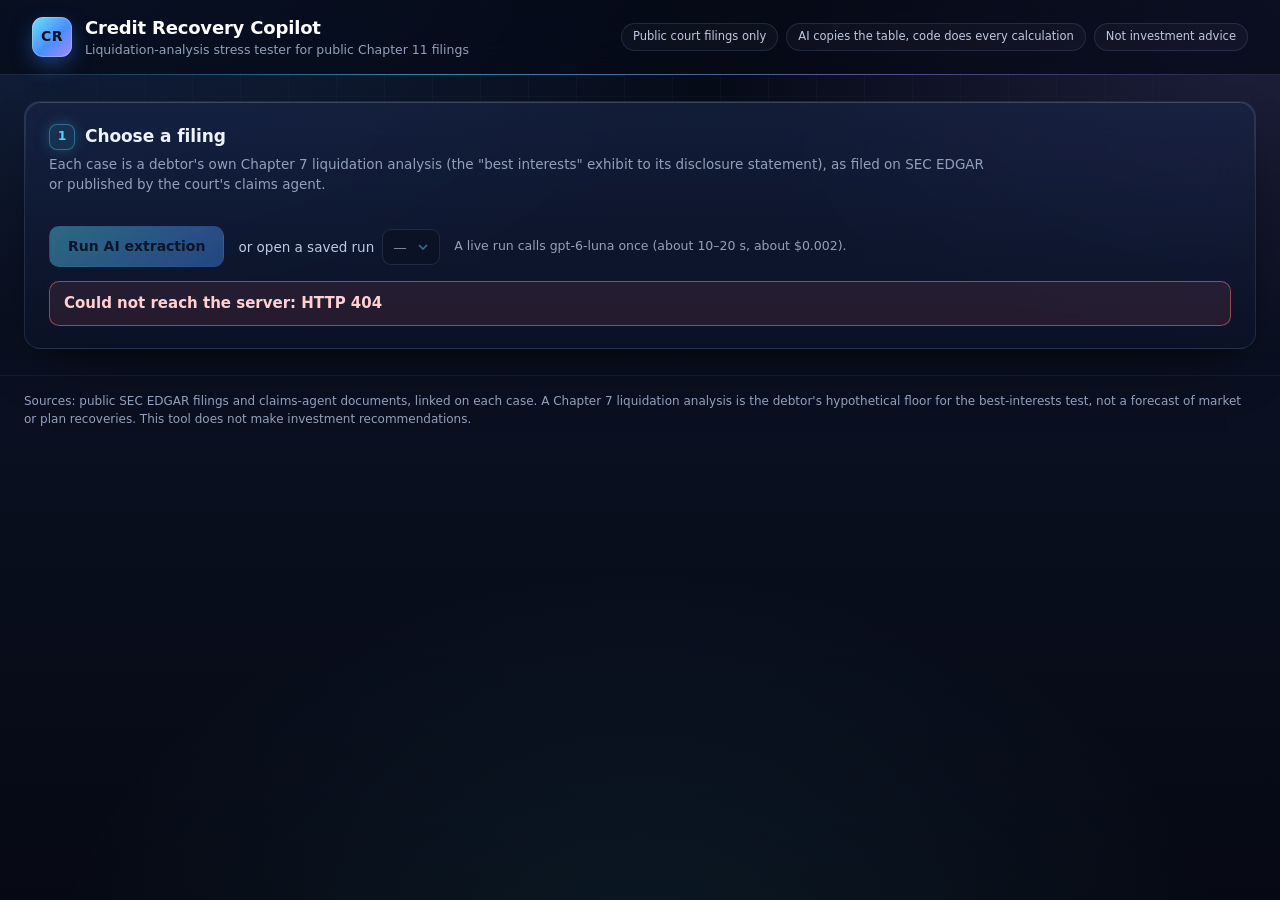
==== static/index.html @ f766e4db "Credit Recovery Copilot: liquidation-analysis stress tester (MGT 409 final project) FastAPI app + on" ====
<!doctype html>
<html lang="en">
<head>
  <meta charset="utf-8">
  <meta name="viewport" content="width=device-width, initial-scale=1">
  <title>Credit Recovery Copilot</title>
  <link rel="stylesheet" href="/static/styles.css">
</head>
<body>
<header class="topbar">
  <div class="brand">
    <div class="logo" aria-hidden="true">CR</div>
    <div>
      <div class="product">Credit Recovery Copilot</div>
      <div class="tagline">Liquidation-analysis stress tester for public Chapter 11 filings</div>
    </div>
  </div>
  <div class="topnote"><span>Public court filings only</span><span>AI copies the table, code does every calculation</span><span>Not investment advice</span></div>
</header>

<main>
  <section class="card" id="step-case">
    <div class="section-head">
      <h2><span class="num">1</span> Choose a filing</h2>
      <p class="muted">Each case is a debtor's own Chapter 7 liquidation analysis (the "best interests" exhibit to its disclosure statement), as filed on SEC EDGAR or published by the court's claims agent.</p>
    </div>
    <div id="cases" class="cases"></div>
    <div class="actions">
      <button id="run" class="btn primary" disabled>Run AI extraction</button>
      <label class="saved">or open a saved run
        <select id="saved" disabled><option value="">—</option></select>
      </label>
      <span class="muted small">A live run calls gpt-6-luna once (about 10–20 s, about $0.002).</span>
    </div>
    <div id="error" class="error hidden"></div>
  </section>

  <section class="card hidden" id="progress">
    <div class="section-head"><h2>Running analysis <span id="elapsed" class="muted"></span></h2></div>
    <ol class="steps" id="progress-steps"></ol>
  </section>

  <div id="result" class="hidden">
    <section class="card status-card" id="status-card">
      <div id="analysis-head" class="analysis-head"></div>
      <div id="status-badge" class="badge"></div>
      <div class="status-text">
        <div id="status-title" class="status-title"></div>
        <div id="status-detail" class="muted"></div>
      </div>
      <div class="run-meta" id="run-meta"></div>
    </section>

    <section class="card" id="usage-card">
      <div class="section-head"><h2>Model usage for this run</h2><p class="muted">Measured from the API's usage report, priced with data/prices.json.</p></div>
      <div class="tiles" id="usage"></div>
    </section>

    <div class="grid2">
      <section class="card" id="activity-card">
        <div class="section-head"><h2>Agent activity</h2><p class="muted">What each step did, in order: code, the extractor agent, a person, the engine.</p></div>
        <ol class="timeline" id="activity"></ol>
      </section>
      <section class="card" id="safety-card">
        <div class="section-head"><h2>Safety &amp; warnings</h2><p class="muted">Filing text is untrusted. Hidden text is withheld; instruction-like text is flagged.</p></div>
        <div id="safety"></div>
      </section>
    </div>

    <section class="card" id="recon-card">
      <div class="section-head">
        <h2><span class="num">2</span> Filed vs recalculated recoveries</h2>
        <p class="muted">The engine recomputes each class's recovery from the extracted assets, costs, claim sizes and priorities, and compares it with what the debtor filed.</p>
      </div>
      <div id="recon"></div>
    </section>

    <section class="card" id="stress-card">
      <div class="section-head">
        <h2><span class="num">3</span> Stress test the assumptions</h2>
        <p class="muted">Analyst assumptions on the left; the engine reruns the priority waterfall on the right. Untouched assets keep the filed dollar value.</p>
      </div>
      <div class="stress">
        <div class="controls">
          <label class="ctl">Base scenario <select id="scenario"></select></label>
          <div id="sliders"></div>
          <label class="ctl">Liquidation costs <span id="cost-val" class="val">×1.00</span>
            <input type="range" id="cost" min="0.5" max="2" step="0.05" value="1">
          </label>
          <button id="reset" class="btn">Reset to filed assumptions</button>
        </div>
        <div class="stress-out" id="stress-out"></div>
      </div>
    </section>

    <section class="card" id="table-card">
      <div class="section-head">
        <h2><span class="num">4</span> Extracted table &amp; human review</h2>
        <p class="muted">Every value shows where it came from. Hover or open a row to see the exact source row the agent cited. To correct a value, edit it and apply with your name.</p>
      </div>
      <div id="tables"></div>
      <div class="review-bar hidden" id="review-bar">
        <span id="pending-count"></span>
        <input id="reviewer" placeholder="Your name (required)" maxlength="80">
        <button id="apply" class="btn primary">Apply corrections &amp; recompute</button>
        <button id="discard" class="btn">Discard</button>
      </div>
    </section>

    <section class="card" id="reference-card">
      <details>
        <summary><strong>Reference check</strong> <span class="muted">— accuracy against a hand-keyed answer key that the model never sees</span></summary>
        <div id="reference"></div>
      </details>
    </section>
  </div>
</main>

<footer>
  Sources: public SEC EDGAR filings and claims-agent documents, linked on each case. A Chapter 7 liquidation analysis is the debtor's hypothetical floor for the best-interests test, not a forecast of market or plan recoveries. This tool does not make investment recommendations.
</footer>
<script src="/static/app.js"></script>
</body>
</html>
---- static/styles.css ----
/* Credit Recovery Copilot — dark glass "financial intelligence terminal" theme.
   System fonts only (works offline). All motion lives inside prefers-reduced-motion: no-preference. */
:root {
  color-scheme: dark;
  --bg: #060a14;
  --solid: #0f172b;            /* opaque card fallback */
  --solid-2: #141e37;
  --table-bg: rgba(7, 12, 25, 0.84);
  --line: rgba(148, 176, 235, 0.15);
  --line-2: rgba(148, 176, 235, 0.08);
  --line-strong: rgba(148, 176, 235, 0.30);
  --text: #edf2fc;
  --text-2: #bfcae0;
  --text-3: #93a0bb;
  --cyan: #46d9f7;
  --blue: #4c8dff;
  --violet: #a28bff;
  --teal: #2fd8b8;
  --teal-ink: #74f2d8;
  --amber: #f5a524;
  --amber-ink: #ffcb66;
  --red: #ff6b6b;
  --radius: 16px;
  --font: "Segoe UI Variable Text", "Segoe UI Variable", "Segoe UI", Inter, system-ui, -apple-system, BlinkMacSystemFont, Roboto, "Helvetica Neue", Arial, sans-serif;
  --font-display: "Segoe UI Variable Display", "Segoe UI Variable", "Segoe UI", Inter, system-ui, -apple-system, sans-serif;
  --mono: "Cascadia Mono", "Cascadia Code", Consolas, "SF Mono", Menlo, monospace;
  --card-bg: linear-gradient(180deg, rgba(25, 37, 68, 0.66), rgba(12, 19, 38, 0.64));
  --shadow: inset 0 1px 0 rgba(255, 255, 255, 0.06), 0 24px 60px -30px rgba(0, 0, 0, 0.8), 0 10px 24px -18px rgba(0, 0, 0, 0.7);
  font-size: 15px;
}
* { box-sizing: border-box; }
html { background: var(--bg); }
body {
  margin: 0; min-height: 100vh; color: var(--text); font-family: var(--font); line-height: 1.5;
  -webkit-font-smoothing: antialiased;
  background:
    radial-gradient(1100px 640px at 6% -8%, rgba(76, 141, 255, 0.20), transparent 62%),
    radial-gradient(900px 560px at 98% 2%, rgba(162, 139, 255, 0.16), transparent 60%),
    radial-gradient(1000px 700px at 50% 110%, rgba(70, 217, 247, 0.08), transparent 60%),
    linear-gradient(180deg, #070b17 0%, #0a1021 45%, #060913 100%);
  background-attachment: fixed;
}
body::before { /* faint terminal grid, fades out downward */
  content: ""; position: fixed; inset: 0; pointer-events: none; z-index: 0;
  background-image: linear-gradient(rgba(148, 176, 235, 0.04) 1px, transparent 1px), linear-gradient(90deg, rgba(148, 176, 235, 0.04) 1px, transparent 1px);
  background-size: 48px 48px;
  -webkit-mask-image: radial-gradient(ellipse 85% 55% at 50% 0%, #000 25%, transparent 75%);
  mask-image: radial-gradient(ellipse 85% 55% at 50% 0%, #000 25%, transparent 75%);
}
.hidden { display: none !important; }
.muted { color: var(--text-3); }
.small { font-size: 12.5px; }
.mono { font-family: var(--mono); }
a { color: var(--cyan); text-decoration: none; }
a:hover { text-decoration: underline; text-underline-offset: 3px; }
strong { color: #fff; font-weight: 650; }
:focus-visible { outline: 2px solid var(--cyan); outline-offset: 2px; }

h2 { font-family: var(--font-display); font-size: 17px; font-weight: 600; letter-spacing: -0.005em; margin: 0 0 4px; display: flex; align-items: center; gap: 10px; color: var(--text); }
.num {
  display: inline-grid; place-items: center; width: 26px; height: 26px; border-radius: 8px; font-size: 12.5px; font-weight: 700;
  color: var(--cyan); background: rgba(70, 217, 247, 0.10); border: 1px solid rgba(70, 217, 247, 0.38);
  box-shadow: 0 0 16px -4px rgba(70, 217, 247, 0.5); font-variant-numeric: tabular-nums;
}

/* ---------- top bar ---------- */
.topbar {
  position: sticky; top: 0; z-index: 20; display: flex; justify-content: space-between; align-items: center; gap: 16px 24px; flex-wrap: wrap;
  padding: 14px 32px; background: rgba(6, 10, 21, 0.74); border-bottom: 1px solid var(--line);
  backdrop-filter: blur(18px) saturate(150%); -webkit-backdrop-filter: blur(18px) saturate(150%);
}
.topbar::after { content: ""; position: absolute; left: 0; right: 0; bottom: -1px; height: 1px; background: linear-gradient(90deg, transparent, rgba(70, 217, 247, 0.55), rgba(162, 139, 255, 0.45), transparent); }
.brand { display: flex; gap: 13px; align-items: center; }
.logo {
  width: 40px; height: 40px; border-radius: 11px; display: grid; place-items: center; font-weight: 800; font-size: 14px; letter-spacing: 0.5px; color: #04101e;
  background: linear-gradient(135deg, #67e3ff, #4c8dff 55%, #a28bff);
  box-shadow: inset 0 0 0 1px rgba(255, 255, 255, 0.22), 0 8px 24px -6px rgba(76, 141, 255, 0.65);
}
.product { font-family: var(--font-display); font-weight: 650; font-size: 18px; letter-spacing: -0.01em; color: #fff; }
.tagline { font-size: 12.5px; color: var(--text-3); }
.topnote { display: flex; gap: 8px; flex-wrap: wrap; }
.topnote span { font-size: 11.5px; color: var(--text-2); padding: 4px 11px; border-radius: 999px; border: 1px solid var(--line); background: rgba(255, 255, 255, 0.03); white-space: nowrap; }

/* ---------- layout + glass cards ---------- */
.topbar, main, footer { position: relative; z-index: 1; }
.topbar { z-index: 20; }
main { max-width: 1320px; margin: 26px auto; padding: 0 24px; display: flex; flex-direction: column; gap: 18px; }
#result { display: flex; flex-direction: column; gap: 18px; }
.card {
  position: relative; background: var(--card-bg); border: 1px solid var(--line); border-radius: var(--radius); padding: 22px 24px;
  box-shadow: var(--shadow); scroll-margin-top: 86px;
  backdrop-filter: blur(20px) saturate(140%); -webkit-backdrop-filter: blur(20px) saturate(140%);
}
.card::before { /* glass edge highlight */
  content: ""; position: absolute; inset: 0; border-radius: inherit; pointer-events: none; padding: 1px;
  background: linear-gradient(180deg, rgba(255, 255, 255, 0.12), rgba(255, 255, 255, 0) 38%);
  -webkit-mask: linear-gradient(#000 0 0) content-box, linear-gradient(#000 0 0); -webkit-mask-composite: xor;
  mask: linear-gradient(#000 0 0) content-box exclude, linear-gradient(#000 0 0);
}
.section-head { margin-bottom: 16px; }
.section-head p { margin: 4px 0 0; font-size: 13.5px; max-width: 940px; }
.grid2 { display: grid; grid-template-columns: 1.2fr 1fr; gap: 18px; }

/* ---------- step 1: cases ---------- */
.cases { display: grid; grid-template-columns: repeat(auto-fit, minmax(260px, 1fr)); gap: 14px; }
.case {
  position: relative; text-align: left; font: inherit; color: inherit; cursor: pointer; padding: 16px 18px; border-radius: 14px;
  border: 1px solid var(--line); background: linear-gradient(180deg, rgba(255, 255, 255, 0.05), rgba(255, 255, 255, 0.015));
}
.case:hover { border-color: var(--line-strong); background: linear-gradient(180deg, rgba(255, 255, 255, 0.075), rgba(255, 255, 255, 0.025)); }
.case.selected {
  border-color: rgba(70, 217, 247, 0.65); background: linear-gradient(180deg, rgba(70, 217, 247, 0.11), rgba(76, 141, 255, 0.04));
  box-shadow: inset 0 0 0 1px rgba(70, 217, 247, 0.3), 0 14px 34px -16px rgba(70, 217, 247, 0.5);
}
.case.selected::after {
  content: "Selected"; position: absolute; top: 14px; right: 14px; font-size: 10px; font-weight: 700; letter-spacing: 0.1em; text-transform: uppercase;
  color: var(--cyan); border: 1px solid rgba(70, 217, 247, 0.45); padding: 2px 8px; border-radius: 999px; background: rgba(70, 217, 247, 0.08);
}
.case .co { font-family: var(--font-display); font-weight: 650; font-size: 16.5px; color: #fff; padding-right: 84px; }
.case .meta { font-size: 12.5px; color: var(--text-2); margin-top: 4px; }
.case .runs { font-size: 12px; color: var(--text-3); margin-top: 12px; padding-top: 10px; border-top: 1px solid var(--line-2); }

/* ---------- controls ---------- */
.actions { display: flex; gap: 14px; align-items: center; margin-top: 16px; flex-wrap: wrap; }
.btn {
  font: inherit; font-weight: 600; font-size: 14px; padding: 9px 18px; border-radius: 10px; cursor: pointer;
  border: 1px solid var(--line-strong); background: rgba(255, 255, 255, 0.04); color: var(--text);
}
.btn:hover:not(:disabled) { border-color: rgba(70, 217, 247, 0.55); background: rgba(70, 217, 247, 0.07); }
.btn.primary {
  color: #04111f; border-color: transparent; background: linear-gradient(135deg, #5ae0fb, #4c8dff);
  box-shadow: inset 0 1px 0 rgba(255, 255, 255, 0.35), 0 10px 26px -10px rgba(76, 141, 255, 0.75);
}
.btn.primary:hover:not(:disabled) { background: linear-gradient(135deg, #7ae8ff, #6a9fff); }
.btn:disabled { opacity: 0.4; cursor: not-allowed; box-shadow: none; }
.saved { font-size: 13.5px; color: var(--text-2); display: flex; gap: 8px; align-items: center; flex-wrap: wrap; }
select, input[type=text], input:not([type]) {
  font: inherit; font-size: 13.5px; color: var(--text); padding: 7px 10px; border-radius: 9px;
  border: 1px solid var(--line-strong); background-color: rgba(7, 12, 25, 0.75);
}
select {
  -webkit-appearance: none; appearance: none; padding-right: 32px; cursor: pointer; max-width: 100%;
  background-image: url("data:image/svg+xml,%3Csvg xmlns='http://www.w3.org/2000/svg' width='10' height='6'%3E%3Cpath d='M1 1l4 4 4-4' fill='none' stroke='%2346d9f7' stroke-width='1.6'/%3E%3C/svg%3E");
  background-repeat: no-repeat; background-position: right 11px center;
}
select:disabled { opacity: 0.5; cursor: not-allowed; }
select option { background: #0f172b; color: var(--text); }
select:focus, input:focus { outline: none; border-color: var(--cyan); box-shadow: 0 0 0 3px rgba(70, 217, 247, 0.18); }
input::placeholder { color: var(--text-3); }
.error { margin-top: 14px; padding: 10px 14px; border-radius: 10px; border: 1px solid rgba(255, 107, 107, 0.55); background: rgba(255, 107, 107, 0.10); color: #ffd0d0; font-weight: 600; }

/* ---------- live-run progress ---------- */
#progress .section-head { position: relative; padding-bottom: 14px; }
#progress .section-head::after { content: ""; position: absolute; left: 0; right: 0; bottom: 0; height: 2px; border-radius: 2px; background: rgba(148, 176, 235, 0.12); }
#progress:has(li.active) .section-head::after {
  background: linear-gradient(90deg, transparent, var(--cyan), var(--violet), transparent) -70% 0 / 40% 100% no-repeat, rgba(148, 176, 235, 0.12);
}
#elapsed { font-family: var(--mono); font-size: 12.5px; font-weight: 600; padding: 2px 10px; border-radius: 999px; border: 1px solid rgba(70, 217, 247, 0.35); color: var(--cyan); background: rgba(70, 217, 247, 0.08); font-variant-numeric: tabular-nums; }
#elapsed:empty { display: none; }
.steps { list-style: none; padding: 0; margin: 0; display: grid; gap: 6px; }
.steps li { position: relative; display: flex; gap: 12px; align-items: flex-start; padding: 10px 14px; border-radius: 12px; color: var(--text-3); border: 1px solid transparent; }
.steps li:not(:last-child)::before { content: ""; position: absolute; left: 24px; top: 34px; bottom: -8px; width: 2px; background: rgba(148, 176, 235, 0.15); }
.steps li .dot { position: relative; z-index: 1; width: 20px; height: 20px; border-radius: 50%; border: 2px solid rgba(148, 176, 235, 0.3); background: #0b1222; flex: none; margin-top: 1px; display: grid; place-items: center; }
.steps li.active {
  color: var(--text); font-weight: 600; border-color: rgba(70, 217, 247, 0.32); box-shadow: 0 0 26px -10px rgba(70, 217, 247, 0.65);
  background-image: linear-gradient(100deg, transparent 30%, rgba(70, 217, 247, 0.16) 50%, transparent 70%), linear-gradient(90deg, rgba(70, 217, 247, 0.10), rgba(76, 141, 255, 0.03));
  background-size: 250% 100%, 100% 100%; background-repeat: no-repeat; background-position: 150% 0, 0 0;
}
.steps li.active .dot { border-color: var(--cyan); border-top-color: transparent; box-shadow: 0 0 12px rgba(70, 217, 247, 0.6); }
.steps li.done { color: var(--text-2); }
.steps li.done::before { background: linear-gradient(var(--teal), rgba(47, 216, 184, 0.2)); }
.steps li.done .dot { background: var(--teal); border-color: var(--teal); box-shadow: 0 0 10px rgba(47, 216, 184, 0.45); }
.steps li.done .dot::after { content: ""; width: 5px; height: 9px; border: solid #03261f; border-width: 0 2px 2px 0; transform: translateY(-1px) rotate(45deg); }
.steps .det { font-weight: 400; color: var(--text-3); }

/* ---------- status / analysis header ---------- */
.status-card { display: grid; grid-template-columns: auto minmax(0, 1fr) auto; grid-template-areas: "head head head" "badge text meta"; column-gap: 22px; row-gap: 18px; align-items: center; }
.analysis-head { grid-area: head; padding-bottom: 18px; border-bottom: 1px solid var(--line); }
.analysis-head:empty { display: none; }
#status-badge { grid-area: badge; }
.status-text { grid-area: text; min-width: 0; }
.run-meta { grid-area: meta; }
.ah-kicker { font-size: 11px; font-weight: 650; letter-spacing: 0.14em; text-transform: uppercase; color: var(--cyan); }
.ah-co { font-family: var(--font-display); font-size: 27px; font-weight: 650; letter-spacing: -0.018em; color: #fff; line-height: 1.2; margin: 3px 0 2px; }
.ah-filing { font-size: 13.5px; color: var(--text-2); margin-bottom: 10px; }
.ah-meta { display: flex; flex-wrap: wrap; gap: 8px; align-items: center; font-size: 12.5px; color: var(--text-2); }
.ah-chip { padding: 3px 10px; border-radius: 999px; border: 1px solid var(--line); background: rgba(255, 255, 255, 0.035); font-variant-numeric: tabular-nums; }
.ah-chip.ex { border-color: rgba(70, 217, 247, 0.38); color: #c9f3ff; background: rgba(70, 217, 247, 0.07); }
.ah-chip.mono { font-size: 11.5px; color: var(--text-3); }
.ah-link { padding: 3px 12px; border-radius: 999px; border: 1px solid rgba(76, 141, 255, 0.55); background: rgba(76, 141, 255, 0.12); color: #cfe0ff; font-weight: 600; }
.ah-link:hover { text-decoration: none; border-color: var(--cyan); color: #fff; }

.badge { display: inline-flex; align-items: center; gap: 8px; font-weight: 750; letter-spacing: 0.09em; font-size: 14px; padding: 12px 18px; border-radius: 12px; white-space: nowrap; }
.badge.ok {
  color: var(--teal-ink); border: 1px solid rgba(47, 216, 184, 0.55);
  background: linear-gradient(180deg, rgba(47, 216, 184, 0.17), rgba(47, 216, 184, 0.06));
  box-shadow: inset 0 1px 0 rgba(255, 255, 255, 0.08), 0 0 26px -6px rgba(47, 216, 184, 0.45);
}
.badge.review { /* hazard treatment: never reads as success */
  color: #1f1400; border: 1px solid #ffd58a;
  background: repeating-linear-gradient(-45deg, #ffb83a 0 10px, #f59e0b 10px 20px);
  box-shadow: 0 0 30px -6px rgba(245, 165, 36, 0.7), inset 0 1px 0 rgba(255, 255, 255, 0.35);
}
.badge.review.fail { color: #fff; border-color: #ff9a9a; background: repeating-linear-gradient(-45deg, #d94343 0 10px, #c53030 10px 20px); box-shadow: 0 0 30px -6px rgba(255, 107, 107, 0.6); }
.status-title { font-family: var(--font-display); font-weight: 650; font-size: 17px; color: #fff; }
#status-detail { color: var(--text-2); font-size: 13.5px; margin-top: 2px; }
.status-card.is-ok { border-color: rgba(47, 216, 184, 0.32); background: radial-gradient(640px 220px at 0% 100%, rgba(47, 216, 184, 0.10), transparent 70%), var(--card-bg); }
.status-card.is-review {
  border-color: rgba(245, 165, 36, 0.6);
  background: radial-gradient(720px 260px at 0% 100%, rgba(245, 165, 36, 0.15), transparent 70%), var(--card-bg);
  box-shadow: inset 4px 0 0 var(--amber), var(--shadow), 0 0 40px -18px rgba(245, 165, 36, 0.6);
}
.status-card.is-review .status-title { color: var(--amber-ink); }
.run-meta { font-size: 12px; color: var(--text-3); text-align: right; display: grid; gap: 2px; justify-items: end; }
.run-meta .rm-k { font-size: 10.5px; letter-spacing: 0.12em; text-transform: uppercase; font-weight: 650; }
.run-meta .rm-id { font-family: var(--mono); color: var(--text-2); }
.run-meta .rm-flag { margin-top: 6px; max-width: 280px; padding: 6px 10px; border-radius: 8px; border: 1px solid rgba(245, 165, 36, 0.5); background: rgba(245, 165, 36, 0.1); color: var(--amber-ink); text-align: left; }
.run-meta .rm-flag strong { color: var(--amber-ink); }

/* ---------- metric tiles ---------- */
.tiles { display: grid; grid-template-columns: repeat(6, minmax(0, 1fr)); gap: 12px; }
.tile { position: relative; padding: 14px 16px; border-radius: 12px; border: 1px solid var(--line); background: linear-gradient(180deg, rgba(255, 255, 255, 0.05), rgba(255, 255, 255, 0.012)); min-width: 0; }
.tile::before { content: ""; position: absolute; left: 14px; right: 14px; top: -1px; height: 1px; background: linear-gradient(90deg, transparent, rgba(70, 217, 247, 0.55), transparent); }
.tile .k { font-size: 10.5px; letter-spacing: 0.09em; text-transform: uppercase; color: var(--text-3); font-weight: 650; }
.tile .v { font-family: var(--font-display); font-size: 23px; font-weight: 650; letter-spacing: -0.01em; color: #fff; margin-top: 4px; font-variant-numeric: tabular-nums lining-nums; overflow-wrap: anywhere; }
.tile.accent { border-color: rgba(70, 217, 247, 0.32); background: linear-gradient(180deg, rgba(70, 217, 247, 0.10), rgba(70, 217, 247, 0.02)); }
.tile.accent .v { color: #c9f5ff; }
.usage-foot { grid-column: 1 / -1; font-size: 12.5px; color: var(--text-3); padding-top: 2px; }
.usage-foot strong { color: var(--text-2); font-weight: 600; }

/* ---------- agent activity timeline ---------- */
.timeline { list-style: none; margin: 0; padding: 0; }
.timeline li { position: relative; padding: 0 0 16px 28px; }
.timeline li::before { content: ""; position: absolute; left: 3px; top: 5px; width: 10px; height: 10px; border-radius: 50%; background: #0b1222; border: 2px solid var(--blue); box-shadow: 0 0 10px rgba(76, 141, 255, 0.6); z-index: 1; }
.timeline li::after { content: ""; position: absolute; left: 8px; top: 18px; bottom: 0; width: 2px; background: linear-gradient(rgba(76, 141, 255, 0.4), rgba(76, 141, 255, 0.08)); }
.timeline li:last-child { padding-bottom: 0; }
.timeline li:last-child::after { display: none; }
.timeline li.by-model::before { border-color: var(--violet); box-shadow: 0 0 10px rgba(162, 139, 255, 0.7); }
.timeline li.by-engine::before { border-color: var(--cyan); box-shadow: 0 0 10px rgba(70, 217, 247, 0.6); }
.timeline li.by-code::before { border-color: #9fb0d0; box-shadow: none; }
.timeline li.by-person::before { border-color: #f0abfc; box-shadow: 0 0 10px rgba(240, 171, 252, 0.6); }
.timeline .by { display: inline-block; font-size: 10.5px; font-weight: 650; text-transform: uppercase; letter-spacing: 0.08em; border-radius: 6px; padding: 1px 7px; margin-right: 8px; vertical-align: 1px; color: var(--text-2); border: 1px solid var(--line-strong); background: rgba(148, 176, 235, 0.08); }
.timeline .by.model { color: #ddd3ff; border-color: rgba(162, 139, 255, 0.5); background: rgba(162, 139, 255, 0.15); }
.timeline .by.engine { color: #b8f0ff; border-color: rgba(70, 217, 247, 0.45); background: rgba(70, 217, 247, 0.10); }
.timeline .by.person { color: #f7d0fd; border-color: rgba(240, 171, 252, 0.5); background: rgba(240, 171, 252, 0.10); }
.timeline .t { font-weight: 600; color: #fff; }
.timeline .d { font-size: 13px; color: var(--text-2); word-break: break-word; margin-top: 2px; }

/* ---------- safety & warnings ---------- */
.warn { padding: 9px 12px 9px 14px; margin-bottom: 8px; font-size: 13.5px; border-radius: 10px; color: var(--text); border: 1px solid rgba(245, 165, 36, 0.3); background: rgba(245, 165, 36, 0.06); box-shadow: inset 3px 0 0 var(--amber); word-break: break-word; }
.warn .kind { font-size: 10.5px; font-weight: 650; letter-spacing: 0.1em; text-transform: uppercase; color: var(--amber-ink); margin-bottom: 2px; }
.warn .kind::before { content: "⚠ "; }
.warn.info { border-color: rgba(76, 141, 255, 0.3); background: rgba(76, 141, 255, 0.06); box-shadow: inset 3px 0 0 var(--blue); }
.warn.info .kind { color: #a9c6ff; }
.warn.info .kind::before { content: "⛨ "; }
.warn.layout { border-color: rgba(148, 176, 235, 0.3); background: rgba(148, 176, 235, 0.06); box-shadow: inset 3px 0 0 #9fb0d0; }
.warn.layout .kind { color: #c9d4ea; }
.warn.layout .kind::before { content: "◫ "; }
.warn.err { border-color: rgba(255, 107, 107, 0.38); background: rgba(255, 107, 107, 0.07); box-shadow: inset 3px 0 0 var(--red); }
.warn.err .kind { color: #ffb0b0; }
.calm { font-size: 13.5px; color: var(--text-2); }
.calm.clean { padding: 10px 12px; border-radius: 10px; border: 1px solid rgba(47, 216, 184, 0.3); background: rgba(47, 216, 184, 0.06); margin-bottom: 8px; }
.calm.clean::before { content: "✓ "; color: var(--teal-ink); font-weight: 700; }
.calm.guard { margin-top: 12px; padding-top: 10px; border-top: 1px dashed var(--line); color: var(--text-3); }

/* ---------- tables ---------- */
.table-wrap { overflow-x: auto; border-radius: 12px; border: 1px solid var(--line); background: var(--table-bg); box-shadow: inset 0 1px 0 rgba(255, 255, 255, 0.04); }
table { border-collapse: separate; border-spacing: 0; width: 100%; font-variant-numeric: tabular-nums lining-nums; font-size: 13.5px; }
th, td { padding: 9px 12px; border-bottom: 1px solid var(--line-2); text-align: right; white-space: nowrap; }
th { font-size: 10.5px; font-weight: 650; letter-spacing: 0.08em; text-transform: uppercase; color: var(--text-3); background: rgba(148, 176, 235, 0.06); border-bottom: 1px solid var(--line); }
td { color: #f3f6fd; }
tr:last-child td { border-bottom: 0; }
tr:hover td { background-color: rgba(70, 217, 247, 0.045); }
th:first-child, td:first-child { text-align: left; white-space: normal; }
tr.group td { font-size: 10.5px; letter-spacing: 0.12em; text-transform: uppercase; font-weight: 700; color: #a6dcff; background: rgba(76, 141, 255, 0.09); padding-top: 6px; padding-bottom: 6px; }
.ok-mark { font-weight: 800; color: var(--teal-ink); }
.bad-mark { font-weight: 800; color: var(--amber-ink); }
td.miss { background: repeating-linear-gradient(-45deg, rgba(245, 165, 36, 0.20) 0 6px, rgba(245, 165, 36, 0.07) 6px 12px); box-shadow: inset 0 0 0 1px rgba(245, 165, 36, 0.4); }
td.up { color: var(--teal-ink); font-weight: 600; }
td.down { color: #ff9e9e; font-weight: 600; }
.fulcrum { margin-top: 14px; padding: 10px 14px; border-radius: 10px; font-size: 13.5px; color: var(--text-2); border: 1px solid rgba(162, 139, 255, 0.32); background: rgba(162, 139, 255, 0.07); }
.fl-k { font-size: 10.5px; font-weight: 700; letter-spacing: 0.1em; text-transform: uppercase; color: #cdbfff; margin-right: 6px; }
.note { margin-top: 12px; padding: 10px 14px; font-size: 13.5px; border-radius: 10px; color: var(--text); border: 1px dashed rgba(245, 165, 36, 0.55); background: rgba(245, 165, 36, 0.07); }
.note::before { content: "⚠ "; color: var(--amber); font-weight: 700; }
.note strong { color: var(--amber-ink); }

/* ---------- stress test ---------- */
.stress { display: grid; grid-template-columns: 360px minmax(0, 1fr); gap: 24px; align-items: start; }
.controls { display: flex; flex-direction: column; gap: 16px; padding: 18px; border-radius: 14px; border: 1px solid var(--line); background: rgba(7, 12, 25, 0.58); }
#sliders { display: flex; flex-direction: column; gap: 16px; }
.ctl { display: grid; grid-template-columns: minmax(0, 1fr) auto; column-gap: 10px; row-gap: 6px; align-items: center; font-size: 13.5px; font-weight: 600; color: var(--text); }
.ctl select, .ctl input, .ctl .hint { grid-column: 1 / -1; }
.ctl .val { justify-self: end; font-variant-numeric: tabular-nums; font-size: 12.5px; font-weight: 700; color: var(--cyan); padding: 1px 8px; border-radius: 6px; background: rgba(70, 217, 247, 0.08); border: 1px solid rgba(70, 217, 247, 0.25); }
.ctl .hint { font-weight: 400; color: var(--text-3); font-size: 12px; font-variant-numeric: tabular-nums; }
.ctl.changed { box-shadow: inset 2px 0 0 var(--cyan); padding-left: 12px; }
.ctl.changed .val { color: #04111f; background: var(--cyan); border-color: var(--cyan); }
input[type=range] { -webkit-appearance: none; appearance: none; width: 100%; height: 22px; margin: 0; background: transparent; cursor: pointer; --fill: 0%; }
input[type=range]::-webkit-slider-runnable-track { height: 6px; border-radius: 999px; background: linear-gradient(90deg, var(--blue), var(--cyan)) 0 0 / var(--fill) 100% no-repeat, rgba(148, 176, 235, 0.16); }
input[type=range]::-webkit-slider-thumb { -webkit-appearance: none; width: 18px; height: 18px; margin-top: -6px; border-radius: 50%; background: #eaf8ff; border: 3px solid var(--cyan); box-shadow: 0 0 0 4px rgba(70, 217, 247, 0.16), 0 3px 10px rgba(0, 0, 0, 0.55); }
input[type=range]::-moz-range-track { height: 6px; border-radius: 999px; background: rgba(148, 176, 235, 0.16); }
input[type=range]::-moz-range-progress { height: 6px; border-radius: 999px; background: linear-gradient(90deg, var(--blue), var(--cyan)); }
input[type=range]::-moz-range-thumb { width: 14px; height: 14px; border-radius: 50%; background: #eaf8ff; border: 3px solid var(--cyan); box-shadow: 0 0 0 4px rgba(70, 217, 247, 0.16); }
input[type=range]:focus { outline: none; box-shadow: none; }
input[type=range]:focus-visible::-webkit-slider-thumb { box-shadow: 0 0 0 5px rgba(70, 217, 247, 0.38); }
.kpis { display: grid; grid-template-columns: repeat(3, minmax(0, 1fr)); gap: 12px; margin-bottom: 14px; }
.kpis .tile .small { margin-top: 2px; }
.assume { margin-bottom: 10px; padding: 8px 12px; border-radius: 10px; font-size: 13px; color: var(--text-2); border: 1px solid var(--line); background: rgba(255, 255, 255, 0.025); }
#stress-out td:first-child { min-width: 180px; }
#stress-out th { white-space: normal; vertical-align: bottom; }
.bar { height: 8px; background: rgba(148, 176, 235, 0.13); border-radius: 999px; position: relative; min-width: 110px; }
.bar > span { position: absolute; left: 0; top: 0; bottom: 0; border-radius: 999px; background: linear-gradient(90deg, #2f6dff, var(--cyan)); box-shadow: 0 0 12px rgba(70, 217, 247, 0.45); }
.bar > i { position: absolute; top: -4px; bottom: -4px; width: 2px; margin-left: -1px; border-radius: 1px; background: #fff; box-shadow: 0 0 6px rgba(255, 255, 255, 0.7); }
.fulcrum-box { margin-top: 14px; padding: 14px 16px; border-radius: 12px; font-size: 13.5px; color: var(--text-2); border: 1px solid rgba(162, 139, 255, 0.35); background: linear-gradient(90deg, rgba(162, 139, 255, 0.10), rgba(76, 141, 255, 0.04)); }
.fulcrum-box.moved { color: var(--text); border-color: rgba(70, 217, 247, 0.7); background: linear-gradient(90deg, rgba(70, 217, 247, 0.17), rgba(162, 139, 255, 0.13)); box-shadow: 0 0 34px -10px rgba(70, 217, 247, 0.6); }
.fulcrum-box.moved > strong:first-child { color: var(--cyan); }
.fulcrum-box .small { color: var(--text-3); display: inline-block; margin-top: 4px; }

/* ---------- extracted table + review ---------- */
.units { margin-bottom: 8px; }
input.cell-input { width: 92px; text-align: right; font: inherit; color: var(--text); border: 1px solid rgba(148, 176, 235, 0.07); background: transparent; padding: 3px 6px; border-radius: 6px; font-variant-numeric: tabular-nums; }
input.cell-input:hover { border-color: var(--line-strong); background: rgba(255, 255, 255, 0.04); }
input.cell-input:focus { border-color: var(--cyan); background: rgba(70, 217, 247, 0.07); }
input.cell-input.pending { border: 1px solid var(--cyan); background: rgba(70, 217, 247, 0.14); color: #fff; font-weight: 700; box-shadow: 0 0 0 3px rgba(70, 217, 247, 0.12); }
.cell-input.prio { width: 50px; }
.prov { display: inline-block; font-size: 9.5px; font-weight: 700; letter-spacing: 0.08em; text-transform: uppercase; border-radius: 999px; padding: 1px 7px; margin-left: 6px; vertical-align: 1px; color: #d5c9ff; border: 1px solid rgba(162, 139, 255, 0.42); background: rgba(162, 139, 255, 0.10); }
.prov.corrected { color: #04101e; background: linear-gradient(90deg, #67e3ff, #85adff); border-color: transparent; }
.src { font-family: var(--mono); font-size: 11.5px; color: var(--text-3); white-space: normal; text-align: left; margin-top: 2px; max-width: 620px; }
.flagged td { background-color: rgba(245, 165, 36, 0.045); }
.flagged td:first-child { box-shadow: inset 3px 0 0 var(--amber); }
.review-bar {
  position: sticky; bottom: 14px; z-index: 5; margin-top: 14px; display: flex; gap: 10px; align-items: center; flex-wrap: wrap; padding: 12px 14px; border-radius: 14px;
  border: 1px solid rgba(70, 217, 247, 0.5); background: rgba(9, 15, 31, 0.9);
  backdrop-filter: blur(16px); -webkit-backdrop-filter: blur(16px);
  box-shadow: 0 18px 40px -12px rgba(0, 0, 0, 0.75), 0 0 30px -10px rgba(70, 217, 247, 0.45);
}
.review-bar #pending-count { font-weight: 700; color: var(--cyan); margin-right: auto; }
#reviewer { min-width: 200px; }

/* ---------- reference + footer ---------- */
details summary { cursor: pointer; list-style: none; }
details summary::-webkit-details-marker { display: none; }
#reference-card summary::before, .more summary::before { content: "▸"; display: inline-block; width: 1em; color: var(--cyan); }
#reference-card details[open] summary::before, .more[open] summary::before { transform: rotate(90deg); }
#reference { font-size: 13.5px; color: var(--text-2); }
#reference ul { color: var(--text-3); }
.more { display: flex; flex-direction: column; gap: 16px; }
.more summary { color: var(--text-2); }
footer { max-width: 1320px; margin: 8px auto 36px; padding: 16px 24px 0; font-size: 12px; color: var(--text-3); border-top: 1px solid var(--line-2); }

/* ---------- responsive ---------- */
@media (max-width: 1100px) { .tiles { grid-template-columns: repeat(3, minmax(0, 1fr)); } }
@media (max-width: 960px) {
  .grid2, .stress { grid-template-columns: 1fr; }
  .status-card { grid-template-columns: 1fr; grid-template-areas: "head" "badge" "text" "meta"; }
  #status-badge { justify-self: start; }
  .run-meta { text-align: left; justify-items: start; }
}
@media (max-width: 640px) {
  main { padding: 0 12px; margin-top: 16px; }
  .topbar { padding: 12px 16px; position: relative; }
  .card { padding: 16px; }
  .tiles { grid-template-columns: repeat(2, minmax(0, 1fr)); }
  .kpis { grid-template-columns: 1fr; }
  .ah-co { font-size: 22px; }
}

/* ---------- motion (only when the user has not asked to reduce it) ---------- */
@media (prefers-reduced-motion: no-preference) {
  .case, .btn, .tile, .warn, .cell-input, select, input, .ah-link { transition: transform 0.18s ease, border-color 0.18s ease, background-color 0.18s ease, box-shadow 0.18s ease, color 0.18s ease; }
  .case:hover { transform: translateY(-2px); box-shadow: 0 16px 32px -18px rgba(0, 0, 0, 0.8); }
  .case.selected:hover { box-shadow: inset 0 0 0 1px rgba(70, 217, 247, 0.3), 0 18px 38px -16px rgba(70, 217, 247, 0.55); }
  .btn:hover:not(:disabled) { transform: translateY(-1px); }
  .btn:active:not(:disabled) { transform: translateY(0); }
  .tile:hover { transform: translateY(-2px); border-color: var(--line-strong); }
  tr td { transition: background-color 0.15s ease; }
  .steps li.active { animation: shimmer 1.8s ease-in-out infinite; }
  .steps li.active .dot { animation: spin 0.8s linear infinite; }
  #progress:has(li.active) .section-head::after { animation: scan 1.6s linear infinite; }
  #reference-card summary::before, .more summary::before { transition: transform 0.15s ease; }
}
@keyframes spin { to { transform: rotate(360deg); } }
@keyframes shimmer { from { background-position: 150% 0, 0 0; } to { background-position: -50% 0, 0 0; } }
@keyframes scan { from { background-position: -70% 0, 0 0; } to { background-position: 170% 0, 0 0; } }

/* ---------- no backdrop-filter: solid surfaces keep everything legible ---------- */
@supports not ((backdrop-filter: blur(1px)) or (-webkit-backdrop-filter: blur(1px))) {
  .card { background: var(--solid); }
  .status-card.is-ok { background: radial-gradient(640px 220px at 0% 100%, rgba(47, 216, 184, 0.10), transparent 70%), var(--solid); }
  .status-card.is-review { background: radial-gradient(720px 260px at 0% 100%, rgba(245, 165, 36, 0.15), transparent 70%), var(--solid); }
  .topbar { background: #070b17; }
  .review-bar { background: var(--solid-2); }
}
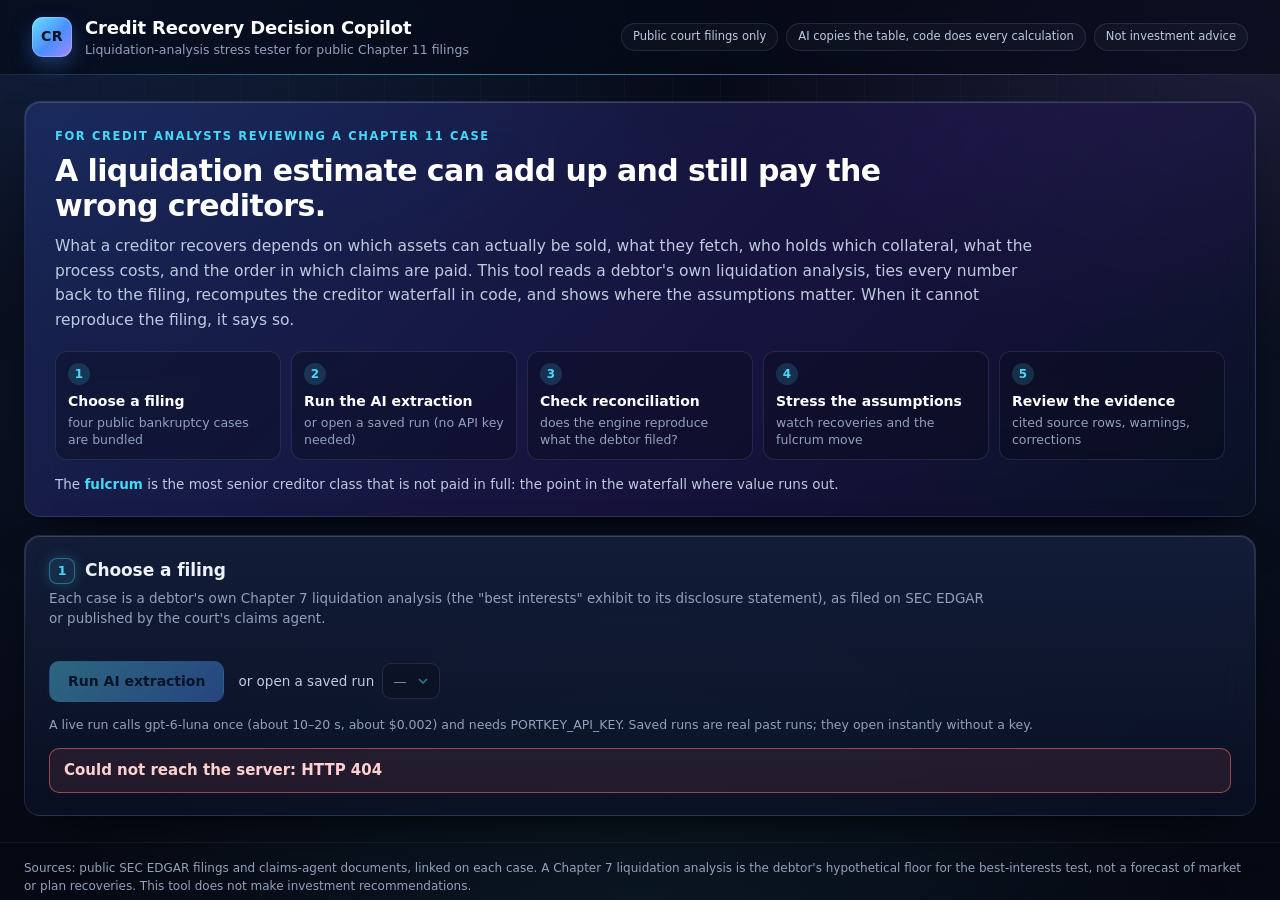
==== commit bd643c15: "Human-first README and app intro, live/saved run labels, illustrative-scenario banner, 503 on missin" ====
--- a/static/index.html
+++ b/static/index.html
@@ -3,15 +3,15 @@
 <head>
   <meta charset="utf-8">
   <meta name="viewport" content="width=device-width, initial-scale=1">
-  <title>Credit Recovery Copilot</title>
-  <link rel="stylesheet" href="/static/styles.css">
+  <title>Credit Recovery Decision Copilot</title>
+  <link rel="stylesheet" href="/static/styles.css?v=4">
 </head>
 <body>
 <header class="topbar">
   <div class="brand">
     <div class="logo" aria-hidden="true">CR</div>
     <div>
-      <div class="product">Credit Recovery Copilot</div>
+      <div class="product">Credit Recovery Decision Copilot</div>
       <div class="tagline">Liquidation-analysis stress tester for public Chapter 11 filings</div>
     </div>
   </div>
@@ -19,6 +19,20 @@
 </header>
 
 <main>
+  <section class="card intro" id="intro">
+    <div class="intro-kicker">For credit analysts reviewing a Chapter 11 case</div>
+    <h1 class="intro-title">A liquidation estimate can add up and still pay the wrong creditors.</h1>
+    <p class="intro-lede">What a creditor recovers depends on which assets can actually be sold, what they fetch, who holds which collateral, what the process costs, and the order in which claims are paid. This tool reads a debtor's own liquidation analysis, ties every number back to the filing, recomputes the creditor waterfall in code, and shows where the assumptions matter. When it cannot reproduce the filing, it says so.</p>
+    <ol class="howto">
+      <li><b>Choose a filing</b><span>four public bankruptcy cases are bundled</span></li>
+      <li><b>Run the AI extraction</b><span>or open a saved run (no API key needed)</span></li>
+      <li><b>Check reconciliation</b><span>does the engine reproduce what the debtor filed?</span></li>
+      <li><b>Stress the assumptions</b><span>watch recoveries and the fulcrum move</span></li>
+      <li><b>Review the evidence</b><span>cited source rows, warnings, corrections</span></li>
+    </ol>
+    <p class="intro-foot">The <b>fulcrum</b> is the most senior creditor class that is not paid in full: the point in the waterfall where value runs out.</p>
+  </section>
+
   <section class="card" id="step-case">
     <div class="section-head">
       <h2><span class="num">1</span> Choose a filing</h2>
@@ -30,7 +44,7 @@
       <label class="saved">or open a saved run
         <select id="saved" disabled><option value="">—</option></select>
       </label>
-      <span class="muted small">A live run calls gpt-6-luna once (about 10–20 s, about $0.002).</span>
+      <span class="muted small">A live run calls gpt-6-luna once (about 10–20 s, about $0.002) and needs PORTKEY_API_KEY. Saved runs are real past runs; they open instantly without a key.</span>
     </div>
     <div id="error" class="error hidden"></div>
   </section>
@@ -119,6 +133,6 @@
 <footer>
   Sources: public SEC EDGAR filings and claims-agent documents, linked on each case. A Chapter 7 liquidation analysis is the debtor's hypothetical floor for the best-interests test, not a forecast of market or plan recoveries. This tool does not make investment recommendations.
 </footer>
-<script src="/static/app.js"></script>
+<script src="/static/app.js?v=4"></script>
 </body>
 </html>
--- a/static/styles.css
+++ b/static/styles.css
@@ -390,3 +390,23 @@
   .topbar { background: #070b17; }
   .review-bar { background: var(--solid-2); }
 }
+
+/* ---------- first-screen introduction ---------- */
+.intro { padding: 26px 30px 22px; background: linear-gradient(135deg, rgba(36, 56, 120, 0.55), rgba(42, 24, 92, 0.45) 60%, rgba(12, 19, 38, 0.6)); }
+.intro-kicker { font-size: 11.5px; font-weight: 650; letter-spacing: 0.14em; text-transform: uppercase; color: var(--cyan); }
+.intro-title { font-family: var(--font-display); font-size: 30px; line-height: 1.18; letter-spacing: -0.02em; color: #fff; margin: 8px 0 10px; max-width: 900px; }
+.intro-lede { font-size: 15.5px; line-height: 1.6; color: var(--text-2); max-width: 980px; margin: 0 0 18px; }
+.howto { list-style: none; margin: 0; padding: 0; display: grid; grid-template-columns: repeat(5, 1fr); gap: 10px; counter-reset: step; }
+.howto li { counter-increment: step; border: 1px solid var(--line); border-radius: 12px; padding: 10px 12px; background: rgba(6, 10, 20, 0.35); }
+.howto li::before { content: counter(step); display: inline-grid; place-items: center; width: 22px; height: 22px; border-radius: 50%; background: rgba(70, 217, 247, 0.16); color: var(--cyan); font-size: 12px; font-weight: 700; margin-bottom: 6px; }
+.howto b { display: block; color: #fff; font-size: 14px; }
+.howto span { display: block; color: var(--text-3); font-size: 12.5px; line-height: 1.4; margin-top: 2px; }
+.intro-foot { margin: 14px 0 0; font-size: 13.5px; color: var(--text-2); }
+.intro-foot b { color: var(--cyan); }
+@media (max-width: 960px) { .howto { grid-template-columns: repeat(2, 1fr); } .intro-title { font-size: 24px; } }
+@media (max-width: 560px) { .howto { grid-template-columns: 1fr; } }
+.rm-src { display: inline-block; font-size: 10.5px; font-weight: 700; letter-spacing: 0.08em; padding: 3px 8px; border-radius: 999px; margin-bottom: 6px; }
+.rm-src.live { color: #03261f; background: var(--teal); }
+.rm-src.saved { color: var(--text); border: 1px solid var(--line-strong); background: rgba(255, 255, 255, 0.04); }
+.illustrative { border: 1px solid rgba(245, 165, 36, 0.55); background: rgba(245, 165, 36, 0.10); color: var(--amber-ink); border-radius: 12px; padding: 10px 14px; margin-bottom: 12px; font-size: 13.5px; line-height: 1.45; }
+.illustrative strong { color: #ffd88a; }
